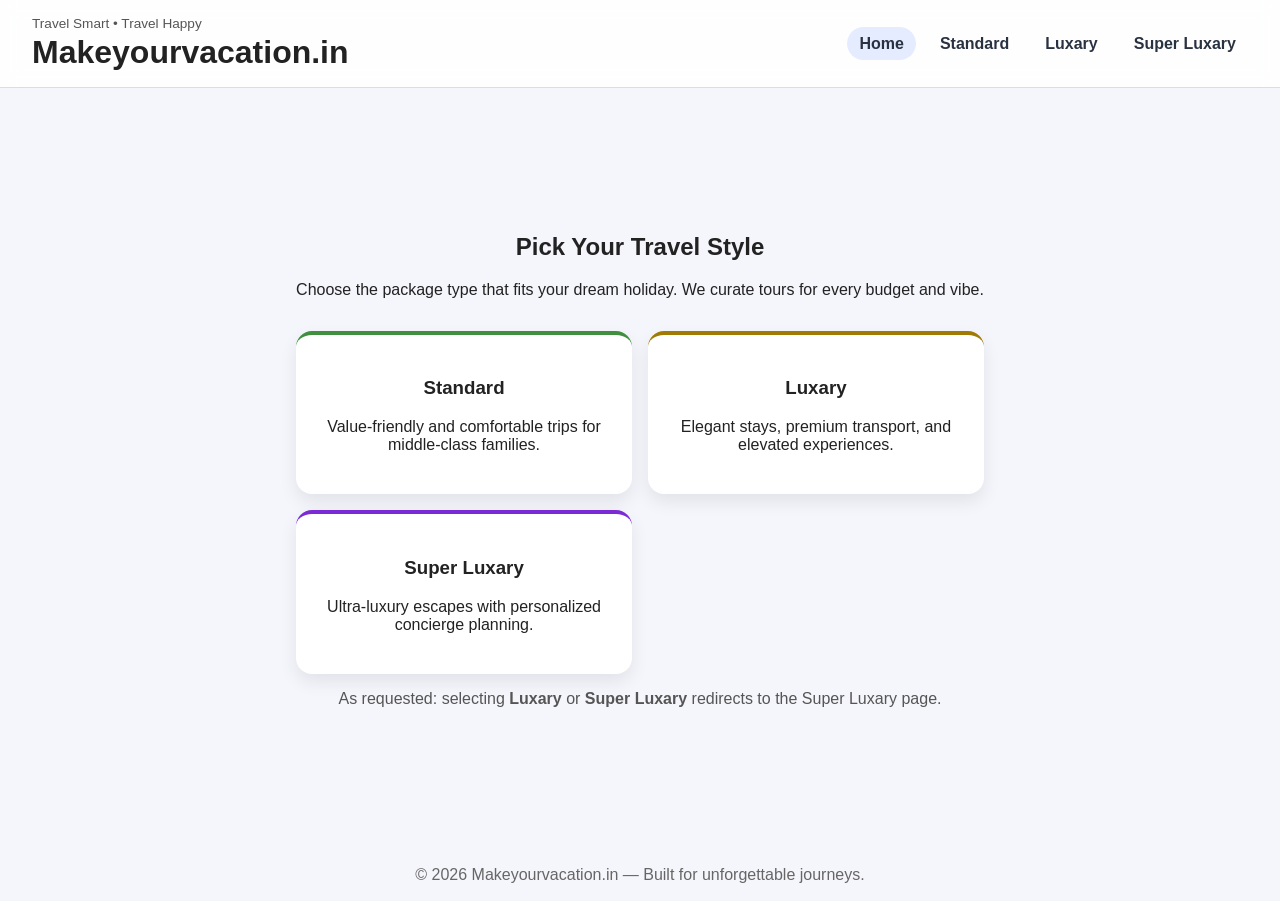
==== index.html @ 23b88219 "Build Makeyourvacation.in multi-tier travel website" ====
<!DOCTYPE html>
<html lang="en">
  <head>
    <meta charset="UTF-8" />
    <meta name="viewport" content="width=device-width, initial-scale=1.0" />
    <title>Makeyourvacation.in | Home</title>
    <link rel="stylesheet" href="styles.css" />
  </head>
  <body class="home-page">
    <header class="site-header">
      <div>
        <p class="brand-tag">Travel Smart • Travel Happy</p>
        <h1>Makeyourvacation.in</h1>
      </div>
      <nav>
        <a href="index.html" class="active">Home</a>
        <a href="standard.html">Standard</a>
        <a href="luxury.html">Luxary</a>
        <a href="super-luxury.html">Super Luxary</a>
      </nav>
    </header>

    <main>
      <section class="hero">
        <div class="hero-content">
          <h2>Pick Your Travel Style</h2>
          <p>
            Choose the package type that fits your dream holiday. We curate tours
            for every budget and vibe.
          </p>
          <div class="tier-grid">
            <a class="tier-card standard" href="standard.html">
              <h3>Standard</h3>
              <p>Value-friendly and comfortable trips for middle-class families.</p>
            </a>
            <a class="tier-card luxury" href="super-luxury.html">
              <h3>Luxary</h3>
              <p>Elegant stays, premium transport, and elevated experiences.</p>
            </a>
            <a class="tier-card super-luxury" href="super-luxury.html">
              <h3>Super Luxary</h3>
              <p>Ultra-luxury escapes with personalized concierge planning.</p>
            </a>
          </div>
          <p class="note">
            As requested: selecting <strong>Luxary</strong> or
            <strong>Super Luxary</strong> redirects to the Super Luxary page.
          </p>
        </div>
      </section>
    </main>

    <footer>© 2026 Makeyourvacation.in — Built for unforgettable journeys.</footer>
  </body>
</html>
---- styles.css ----
:root {
  --bg: #f5f6fb;
  --text: #222;
  --card: #ffffff;
  --accent: #2f6fed;
}

* {
  box-sizing: border-box;
}

body {
  margin: 0;
  font-family: "Segoe UI", Arial, sans-serif;
  background: var(--bg);
  color: var(--text);
}

.site-header {
  display: flex;
  justify-content: space-between;
  align-items: center;
  padding: 1rem 2rem;
  background: rgba(255, 255, 255, 0.9);
  backdrop-filter: blur(8px);
  border-bottom: 1px solid #ddd;
}

.brand-tag {
  margin: 0;
  font-size: 0.85rem;
  color: #555;
}

.site-header h1 {
  margin: 0.2rem 0 0;
}

nav {
  display: flex;
  flex-wrap: wrap;
  gap: 0.75rem;
}

nav a {
  text-decoration: none;
  color: #293241;
  font-weight: 600;
  padding: 0.45rem 0.75rem;
  border-radius: 20px;
}

nav a.active,
nav a:hover {
  background: #e5ecff;
}

.hero {
  min-height: calc(100vh - 140px);
  display: grid;
  place-items: center;
  padding: 2rem;
}

.hero-content {
  max-width: 1000px;
  text-align: center;
}

.tier-grid {
  margin-top: 2rem;
  display: grid;
  grid-template-columns: repeat(auto-fit, minmax(220px, 1fr));
  gap: 1rem;
}

.tier-card {
  text-decoration: none;
  background: var(--card);
  border-radius: 16px;
  padding: 1.5rem;
  box-shadow: 0 8px 18px rgba(0, 0, 0, 0.08);
  color: var(--text);
  transition: transform 0.2s ease;
}

.tier-card:hover {
  transform: translateY(-4px);
}

.tier-card.standard {
  border-top: 4px solid #3f8f3f;
}

.tier-card.luxury {
  border-top: 4px solid #a17a03;
}

.tier-card.super-luxury {
  border-top: 4px solid #7a2bd6;
}

.note {
  margin-top: 1rem;
  color: #555;
}

.content-wrapper {
  padding: 2rem;
  max-width: 1200px;
  margin: 0 auto;
}

.intro-card,
.packages-section,
article {
  background: var(--card);
  padding: 1.2rem 1.5rem;
  border-radius: 14px;
  box-shadow: 0 8px 20px rgba(0, 0, 0, 0.08);
}

.primary-btn {
  margin-top: 0.7rem;
  background: var(--accent);
  color: white;
  border: none;
  border-radius: 10px;
  padding: 0.65rem 1rem;
  text-decoration: none;
  display: inline-block;
  cursor: pointer;
}

.packages-section {
  margin-top: 1.2rem;
}

.category-grid {
  display: grid;
  gap: 1rem;
}

.category-grid ul {
  padding-left: 1rem;
  margin: 0;
  line-height: 1.6;
}

.ai-modal {
  position: fixed;
  inset: 0;
  background: rgba(0, 0, 0, 0.55);
  display: none;
  align-items: center;
  justify-content: center;
  padding: 1rem;
}

.ai-modal.open {
  display: flex;
}

.ai-box {
  width: min(560px, 100%);
  background: white;
  border-radius: 14px;
  overflow: hidden;
}

.ai-header {
  display: flex;
  justify-content: space-between;
  align-items: center;
  background: #eef3ff;
  padding: 0.5rem 0.8rem;
}

.ai-header button {
  font-size: 1.3rem;
  border: none;
  background: transparent;
  cursor: pointer;
}

.ai-prompt {
  margin: 0.75rem;
}

.chat-log {
  padding: 0.75rem;
  max-height: 250px;
  overflow-y: auto;
}

.msg {
  margin-bottom: 0.65rem;
  padding: 0.6rem;
  border-radius: 10px;
}

.msg.user {
  background: #e8f9eb;
}

.msg.ai {
  background: #eef2ff;
}

.chat-form {
  display: flex;
  border-top: 1px solid #ddd;
}

.chat-form input {
  flex: 1;
  border: none;
  padding: 0.75rem;
}

.chat-form button {
  border: none;
  background: var(--accent);
  color: white;
  padding: 0 1rem;
}

.luxury-theme,
.super-luxury-theme {
  background: linear-gradient(135deg, #0f172a, #1d1b3f 65%, #111827);
  color: #f3f3f3;
}

.luxury-theme .site-header,
.super-luxury-theme .site-header {
  background: rgba(14, 22, 39, 0.8);
  border-bottom-color: #334155;
}

.luxury-theme nav a,
.super-luxury-theme nav a,
.luxury-theme .brand-tag,
.super-luxury-theme .brand-tag {
  color: #e9e9e9;
}

.luxury-theme nav a.active,
.super-luxury-theme nav a.active,
.luxury-theme nav a:hover,
.super-luxury-theme nav a:hover {
  background: rgba(255, 255, 255, 0.15);
}

.glossy {
  border: 1px solid rgba(255, 215, 128, 0.35);
  background: linear-gradient(145deg, rgba(255, 255, 255, 0.15), rgba(255, 255, 255, 0.05));
  color: #fff6d8;
}

.elite {
  border: 1px solid rgba(183, 131, 255, 0.45);
  background: linear-gradient(145deg, rgba(138, 86, 255, 0.2), rgba(29, 23, 53, 0.25));
  color: #efe8ff;
}

.luxury-theme .packages-section,
.super-luxury-theme .packages-section,
.super-luxury-theme article {
  background: rgba(255, 255, 255, 0.09);
  color: #f9fafb;
  border: 1px solid rgba(255, 255, 255, 0.15);
}

.pill-grid {
  display: flex;
  flex-wrap: wrap;
  gap: 0.6rem;
}

.pill-grid span {
  background: rgba(255, 255, 255, 0.14);
  border: 1px solid rgba(255, 255, 255, 0.2);
  border-radius: 999px;
  padding: 0.4rem 0.75rem;
}

.experience-grid {
  display: grid;
  gap: 1rem;
}

footer {
  text-align: center;
  padding: 1.1rem;
  color: #666;
}
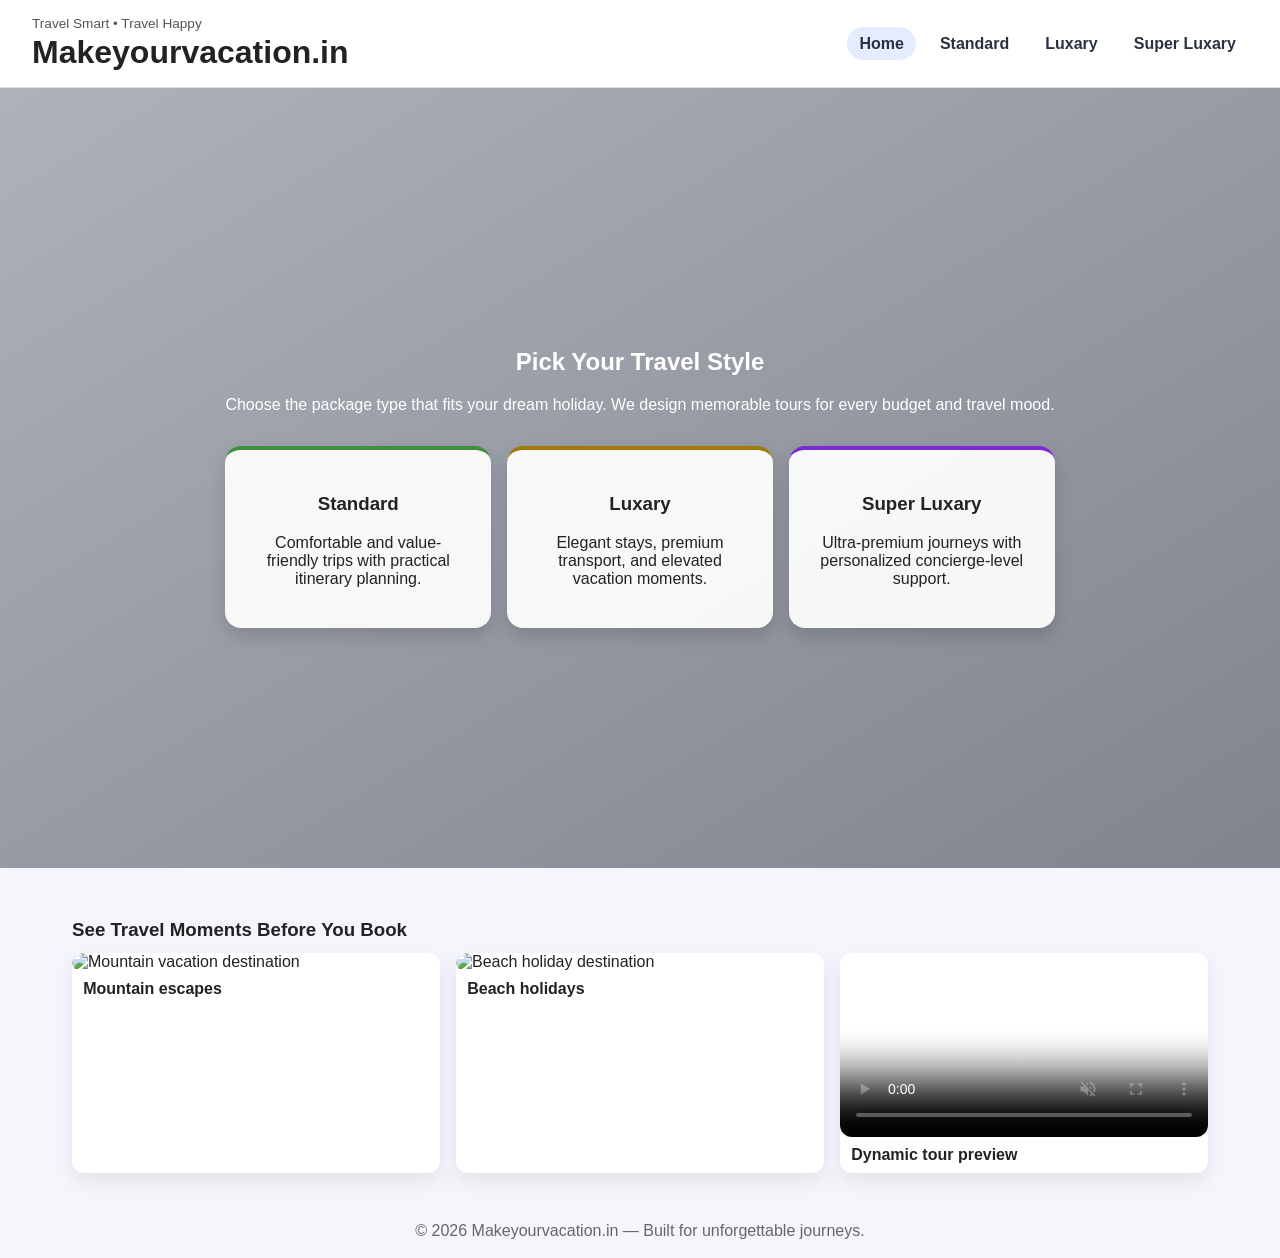
==== commit 9bdabc7a: "Enhance travel site with rich media and detailed AI itineraries" ====
--- a/index.html
+++ b/index.html
@@ -21,35 +21,53 @@
     </header>
 
     <main>
-      <section class="hero">
+      <section class="hero dynamic-hero" id="dynamicHero">
+        <div class="hero-overlay"></div>
         <div class="hero-content">
           <h2>Pick Your Travel Style</h2>
           <p>
-            Choose the package type that fits your dream holiday. We curate tours
-            for every budget and vibe.
+            Choose the package type that fits your dream holiday. We design memorable tours
+            for every budget and travel mood.
           </p>
           <div class="tier-grid">
             <a class="tier-card standard" href="standard.html">
               <h3>Standard</h3>
-              <p>Value-friendly and comfortable trips for middle-class families.</p>
+              <p>Comfortable and value-friendly trips with practical itinerary planning.</p>
             </a>
             <a class="tier-card luxury" href="super-luxury.html">
               <h3>Luxary</h3>
-              <p>Elegant stays, premium transport, and elevated experiences.</p>
+              <p>Elegant stays, premium transport, and elevated vacation moments.</p>
             </a>
             <a class="tier-card super-luxury" href="super-luxury.html">
               <h3>Super Luxary</h3>
-              <p>Ultra-luxury escapes with personalized concierge planning.</p>
+              <p>Ultra-premium journeys with personalized concierge-level support.</p>
             </a>
           </div>
-          <p class="note">
-            As requested: selecting <strong>Luxary</strong> or
-            <strong>Super Luxary</strong> redirects to the Super Luxary page.
-          </p>
+        </div>
+      </section>
+
+      <section class="media-strip content-wrapper">
+        <h3>See Travel Moments Before You Book</h3>
+        <div class="media-grid">
+          <figure>
+            <img src="https://images.unsplash.com/photo-1501785888041-af3ef285b470?auto=format&fit=crop&w=1200&q=80" alt="Mountain vacation destination" />
+            <figcaption>Mountain escapes</figcaption>
+          </figure>
+          <figure>
+            <img src="https://images.unsplash.com/photo-1507525428034-b723cf961d3e?auto=format&fit=crop&w=1200&q=80" alt="Beach holiday destination" />
+            <figcaption>Beach holidays</figcaption>
+          </figure>
+          <figure>
+            <video controls muted loop preload="metadata" poster="https://images.unsplash.com/photo-1476514525535-07fb3b4ae5f1?auto=format&fit=crop&w=1200&q=80">
+              <source src="https://cdn.pixabay.com/video/2019/05/03/23264-334303858_tiny.mp4" type="video/mp4" />
+            </video>
+            <figcaption>Dynamic tour preview</figcaption>
+          </figure>
         </div>
       </section>
     </main>
 
     <footer>© 2026 Makeyourvacation.in — Built for unforgettable journeys.</footer>
+    <script src="script.js"></script>
   </body>
 </html>
--- a/styles.css
+++ b/styles.css
@@ -5,9 +5,7 @@
   --accent: #2f6fed;
 }
 
-* {
-  box-sizing: border-box;
-}
+* { box-sizing: border-box; }
 
 body {
   margin: 0;
@@ -21,26 +19,18 @@
   justify-content: space-between;
   align-items: center;
   padding: 1rem 2rem;
-  background: rgba(255, 255, 255, 0.9);
+  background: rgba(255, 255, 255, 0.92);
   backdrop-filter: blur(8px);
   border-bottom: 1px solid #ddd;
-}
-
-.brand-tag {
-  margin: 0;
-  font-size: 0.85rem;
-  color: #555;
-}
-
-.site-header h1 {
-  margin: 0.2rem 0 0;
-}
-
-nav {
-  display: flex;
-  flex-wrap: wrap;
-  gap: 0.75rem;
-}
+  position: sticky;
+  top: 0;
+  z-index: 4;
+}
+
+.brand-tag { margin: 0; font-size: 0.85rem; color: #555; }
+.site-header h1 { margin: 0.2rem 0 0; }
+
+nav { display: flex; flex-wrap: wrap; gap: 0.75rem; }
 
 nav a {
   text-decoration: none;
@@ -50,70 +40,61 @@
   border-radius: 20px;
 }
 
-nav a.active,
-nav a:hover {
-  background: #e5ecff;
-}
+nav a.active, nav a:hover { background: #e5ecff; }
 
 .hero {
-  min-height: calc(100vh - 140px);
+  min-height: calc(100vh - 120px);
   display: grid;
   place-items: center;
   padding: 2rem;
+  position: relative;
+}
+
+.dynamic-hero {
+  background-size: cover;
+  background-position: center;
+  transition: background-image 0.8s ease-in-out;
+}
+
+.hero-overlay {
+  position: absolute;
+  inset: 0;
+  background: linear-gradient(to bottom right, rgba(11, 19, 35, 0.3), rgba(11, 19, 35, 0.5));
 }
 
 .hero-content {
   max-width: 1000px;
   text-align: center;
+  position: relative;
+  z-index: 2;
+  color: #fff;
 }
 
 .tier-grid {
   margin-top: 2rem;
   display: grid;
-  grid-template-columns: repeat(auto-fit, minmax(220px, 1fr));
+  grid-template-columns: repeat(auto-fit, minmax(230px, 1fr));
   gap: 1rem;
 }
 
 .tier-card {
   text-decoration: none;
-  background: var(--card);
+  background: rgba(255,255,255,0.93);
   border-radius: 16px;
   padding: 1.5rem;
-  box-shadow: 0 8px 18px rgba(0, 0, 0, 0.08);
+  box-shadow: 0 8px 18px rgba(0, 0, 0, 0.15);
   color: var(--text);
   transition: transform 0.2s ease;
 }
 
-.tier-card:hover {
-  transform: translateY(-4px);
-}
-
-.tier-card.standard {
-  border-top: 4px solid #3f8f3f;
-}
-
-.tier-card.luxury {
-  border-top: 4px solid #a17a03;
-}
-
-.tier-card.super-luxury {
-  border-top: 4px solid #7a2bd6;
-}
-
-.note {
-  margin-top: 1rem;
-  color: #555;
-}
-
-.content-wrapper {
-  padding: 2rem;
-  max-width: 1200px;
-  margin: 0 auto;
-}
-
-.intro-card,
-.packages-section,
-article {
+.tier-card:hover { transform: translateY(-4px); }
+.tier-card.standard { border-top: 4px solid #3f8f3f; }
+.tier-card.luxury { border-top: 4px solid #a17a03; }
+.tier-card.super-luxury { border-top: 4px solid #7a2bd6; }
+
+.content-wrapper { padding: 2rem; max-width: 1200px; margin: 0 auto; }
+
+.intro-card, .packages-section, article {
   background: var(--card);
   padding: 1.2rem 1.5rem;
   border-radius: 14px;
@@ -132,20 +113,39 @@
   cursor: pointer;
 }
 
-.packages-section {
-  margin-top: 1.2rem;
-}
-
-.category-grid {
+.visual-banner img,
+.media-grid img,
+.media-grid video {
+  width: 100%;
+  border-radius: 12px;
+  display: block;
+}
+
+.visual-banner { margin-top: 1rem; }
+.media-strip h3 { margin-bottom: 0.75rem; }
+
+.media-grid {
   display: grid;
+  grid-template-columns: repeat(auto-fit, minmax(220px, 1fr));
   gap: 1rem;
 }
 
-.category-grid ul {
-  padding-left: 1rem;
+.media-grid figure {
   margin: 0;
-  line-height: 1.6;
-}
+  background: #fff;
+  border-radius: 12px;
+  overflow: hidden;
+  box-shadow: 0 8px 20px rgba(0,0,0,0.08);
+}
+
+.media-grid figcaption {
+  padding: 0.55rem 0.7rem;
+  font-weight: 600;
+}
+
+.packages-section { margin-top: 1.2rem; }
+.category-grid { display: grid; gap: 1rem; }
+.category-grid ul { padding-left: 1rem; margin: 0; line-height: 1.6; }
 
 .ai-modal {
   position: fixed;
@@ -155,14 +155,13 @@
   align-items: center;
   justify-content: center;
   padding: 1rem;
-}
-
-.ai-modal.open {
-  display: flex;
-}
+  z-index: 99;
+}
+
+.ai-modal.open { display: flex; }
 
 .ai-box {
-  width: min(560px, 100%);
+  width: min(670px, 100%);
   background: white;
   border-radius: 14px;
   overflow: hidden;
@@ -176,80 +175,40 @@
   padding: 0.5rem 0.8rem;
 }
 
-.ai-header button {
-  font-size: 1.3rem;
-  border: none;
-  background: transparent;
-  cursor: pointer;
-}
-
-.ai-prompt {
-  margin: 0.75rem;
-}
-
-.chat-log {
-  padding: 0.75rem;
-  max-height: 250px;
-  overflow-y: auto;
-}
+.ai-header button { font-size: 1.3rem; border: none; background: transparent; cursor: pointer; }
+.ai-prompt { margin: 0.75rem; }
+.chat-log { padding: 0.75rem; max-height: 350px; overflow-y: auto; }
 
 .msg {
   margin-bottom: 0.65rem;
   padding: 0.6rem;
   border-radius: 10px;
-}
-
-.msg.user {
-  background: #e8f9eb;
-}
-
-.msg.ai {
-  background: #eef2ff;
-}
-
-.chat-form {
-  display: flex;
-  border-top: 1px solid #ddd;
-}
-
-.chat-form input {
-  flex: 1;
-  border: none;
-  padding: 0.75rem;
-}
-
-.chat-form button {
-  border: none;
-  background: var(--accent);
-  color: white;
-  padding: 0 1rem;
-}
-
-.luxury-theme,
-.super-luxury-theme {
+  line-height: 1.45;
+  white-space: pre-wrap;
+}
+
+.msg.user { background: #e8f9eb; }
+.msg.ai { background: #eef2ff; }
+
+.chat-form { display: flex; border-top: 1px solid #ddd; }
+.chat-form input { flex: 1; border: none; padding: 0.75rem; }
+.chat-form button { border: none; background: var(--accent); color: white; padding: 0 1rem; }
+
+.luxury-theme, .super-luxury-theme {
   background: linear-gradient(135deg, #0f172a, #1d1b3f 65%, #111827);
   color: #f3f3f3;
 }
 
-.luxury-theme .site-header,
-.super-luxury-theme .site-header {
-  background: rgba(14, 22, 39, 0.8);
+.luxury-theme .site-header, .super-luxury-theme .site-header {
+  background: rgba(14, 22, 39, 0.86);
   border-bottom-color: #334155;
 }
 
-.luxury-theme nav a,
-.super-luxury-theme nav a,
-.luxury-theme .brand-tag,
-.super-luxury-theme .brand-tag {
-  color: #e9e9e9;
-}
-
-.luxury-theme nav a.active,
-.super-luxury-theme nav a.active,
-.luxury-theme nav a:hover,
-.super-luxury-theme nav a:hover {
-  background: rgba(255, 255, 255, 0.15);
-}
+.luxury-theme nav a, .super-luxury-theme nav a,
+.luxury-theme .brand-tag, .super-luxury-theme .brand-tag { color: #e9e9e9; }
+
+.luxury-theme nav a.active, .super-luxury-theme nav a.active,
+.luxury-theme nav a:hover, .super-luxury-theme nav a:hover { background: rgba(255, 255, 255, 0.15); }
 
 .glossy {
   border: 1px solid rgba(255, 215, 128, 0.35);
@@ -265,18 +224,15 @@
 
 .luxury-theme .packages-section,
 .super-luxury-theme .packages-section,
-.super-luxury-theme article {
+.super-luxury-theme article,
+.luxury-theme .media-grid figure,
+.super-luxury-theme .media-grid figure {
   background: rgba(255, 255, 255, 0.09);
   color: #f9fafb;
   border: 1px solid rgba(255, 255, 255, 0.15);
 }
 
-.pill-grid {
-  display: flex;
-  flex-wrap: wrap;
-  gap: 0.6rem;
-}
-
+.pill-grid { display: flex; flex-wrap: wrap; gap: 0.6rem; }
 .pill-grid span {
   background: rgba(255, 255, 255, 0.14);
   border: 1px solid rgba(255, 255, 255, 0.2);
@@ -284,13 +240,11 @@
   padding: 0.4rem 0.75rem;
 }
 
-.experience-grid {
-  display: grid;
-  gap: 1rem;
-}
-
-footer {
-  text-align: center;
-  padding: 1.1rem;
-  color: #666;
-}
+.experience-grid { display: grid; gap: 1rem; }
+
+footer { text-align: center; padding: 1.1rem; color: #666; }
+
+@media (max-width: 700px) {
+  .site-header { padding: 0.8rem 1rem; }
+  .content-wrapper { padding: 1rem; }
+}
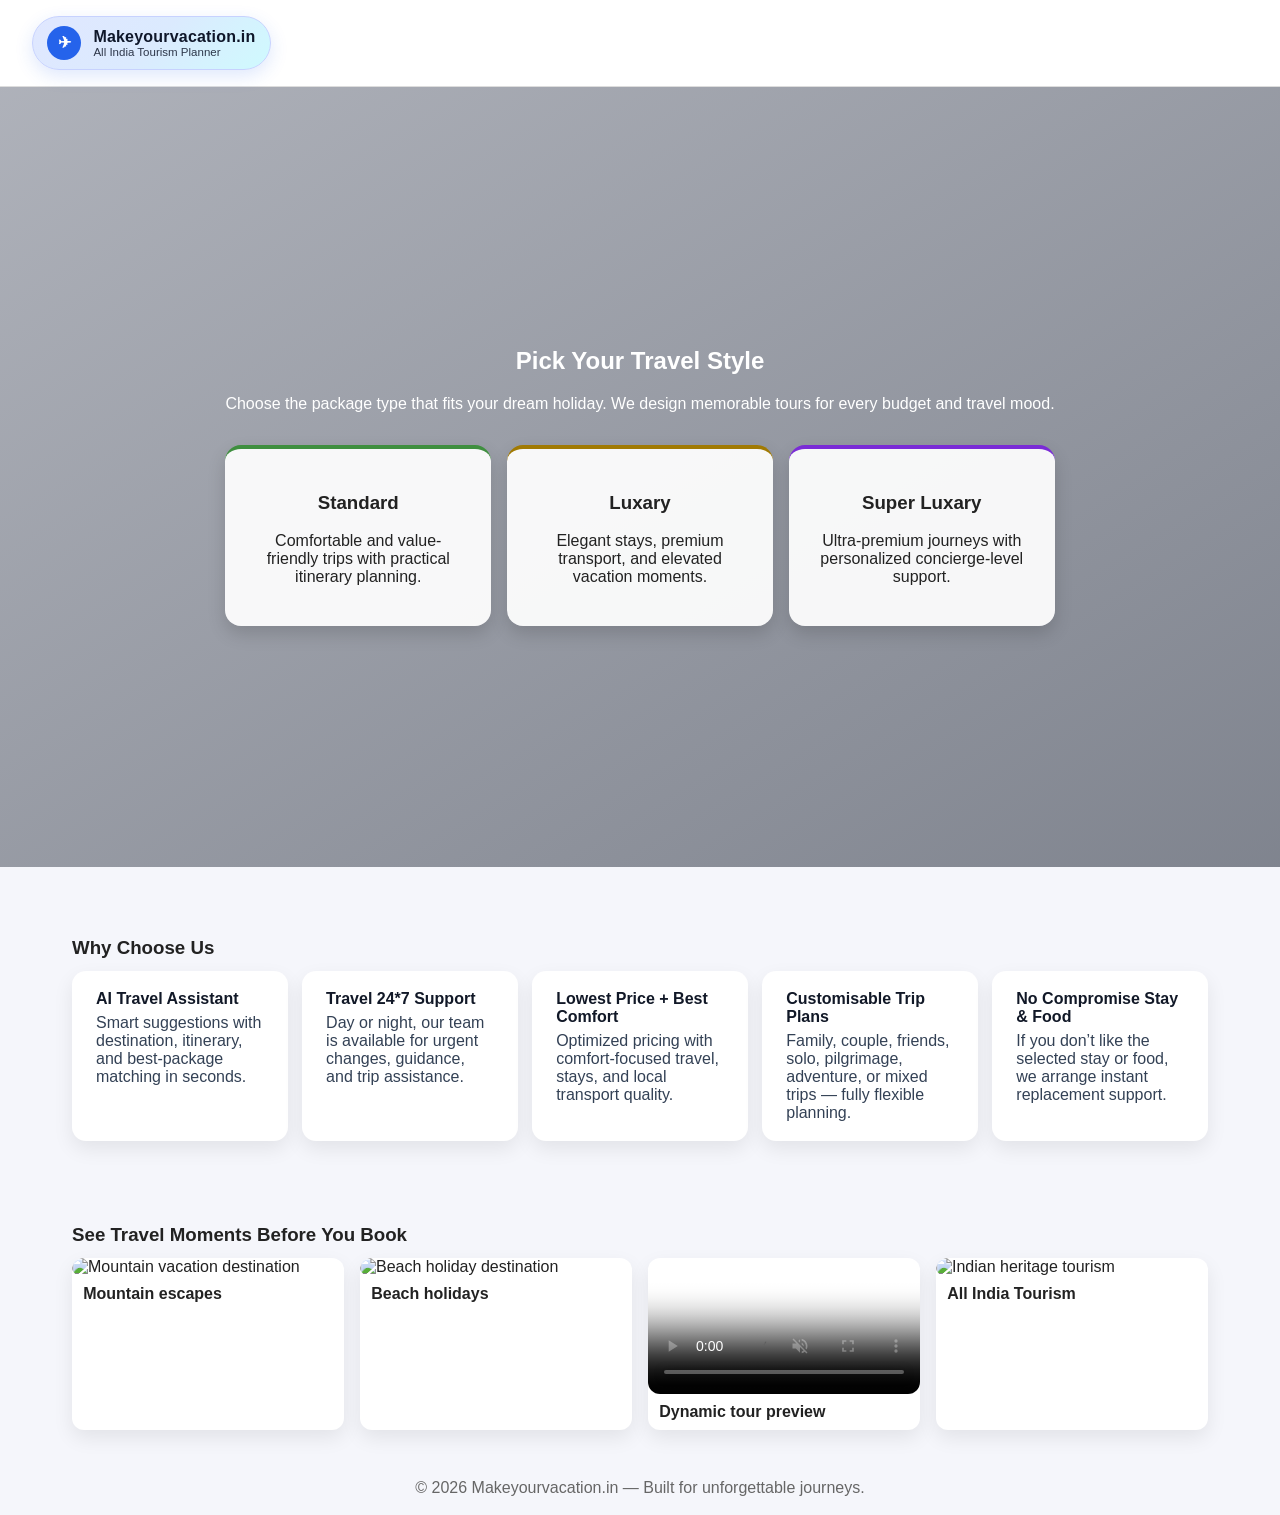
==== commit e2a2dfab: "Refine homepage branding and add why choose us section" ====
--- a/index.html
+++ b/index.html
@@ -7,17 +7,14 @@
     <link rel="stylesheet" href="styles.css" />
   </head>
   <body class="home-page">
-    <header class="site-header">
-      <div>
-        <p class="brand-tag">Travel Smart • Travel Happy</p>
-        <h1>Makeyourvacation.in</h1>
-      </div>
-      <nav>
-        <a href="index.html" class="active">Home</a>
-        <a href="standard.html">Standard</a>
-        <a href="luxury.html">Luxary</a>
-        <a href="super-luxury.html">Super Luxary</a>
-      </nav>
+    <header class="site-header unique-header">
+      <a class="brand-unique" href="index.html" aria-label="Makeyourvacation.in home">
+        <span class="brand-icon">✈</span>
+        <span>
+          <strong>Makeyourvacation.in</strong>
+          <small>All India Tourism Planner</small>
+        </span>
+      </a>
     </header>
 
     <main>
@@ -46,6 +43,32 @@
         </div>
       </section>
 
+      <section class="content-wrapper why-choose-us">
+        <h3>Why Choose Us</h3>
+        <div class="why-grid">
+          <article>
+            <h4>AI Travel Assistant</h4>
+            <p>Smart suggestions with destination, itinerary, and best-package matching in seconds.</p>
+          </article>
+          <article>
+            <h4>Travel 24*7 Support</h4>
+            <p>Day or night, our team is available for urgent changes, guidance, and trip assistance.</p>
+          </article>
+          <article>
+            <h4>Lowest Price + Best Comfort</h4>
+            <p>Optimized pricing with comfort-focused travel, stays, and local transport quality.</p>
+          </article>
+          <article>
+            <h4>Customisable Trip Plans</h4>
+            <p>Family, couple, friends, solo, pilgrimage, adventure, or mixed trips — fully flexible planning.</p>
+          </article>
+          <article>
+            <h4>No Compromise Stay & Food</h4>
+            <p>If you don’t like the selected stay or food, we arrange instant replacement support.</p>
+          </article>
+        </div>
+      </section>
+
       <section class="media-strip content-wrapper">
         <h3>See Travel Moments Before You Book</h3>
         <div class="media-grid">
@@ -63,6 +86,10 @@
             </video>
             <figcaption>Dynamic tour preview</figcaption>
           </figure>
+          <figure>
+            <img src="https://images.unsplash.com/photo-1524499982521-1ffd58dd89ea?auto=format&fit=crop&w=1200&q=80" alt="Indian heritage tourism" />
+            <figcaption>All India Tourism</figcaption>
+          </figure>
         </div>
       </section>
     </main>
--- a/styles.css
+++ b/styles.css
@@ -248,3 +248,71 @@
   .site-header { padding: 0.8rem 1rem; }
   .content-wrapper { padding: 1rem; }
 }
+
+
+.unique-header {
+  justify-content: flex-start;
+}
+
+.brand-unique {
+  display: inline-flex;
+  align-items: center;
+  gap: 0.75rem;
+  text-decoration: none;
+  color: #0f172a;
+  background: linear-gradient(135deg, #e0e7ff, #dbeafe, #cffafe);
+  padding: 0.55rem 0.9rem;
+  border-radius: 999px;
+  border: 1px solid #c7d2fe;
+  box-shadow: 0 6px 18px rgba(37, 99, 235, 0.15);
+}
+
+.brand-icon {
+  width: 34px;
+  height: 34px;
+  display: grid;
+  place-items: center;
+  border-radius: 50%;
+  background: #2563eb;
+  color: #fff;
+  font-weight: 800;
+}
+
+.brand-unique strong {
+  display: block;
+  letter-spacing: 0.2px;
+}
+
+.brand-unique small {
+  display: block;
+  font-size: 0.72rem;
+  opacity: 0.85;
+}
+
+.why-choose-us {
+  margin-top: 1.2rem;
+}
+
+.why-choose-us h3 {
+  margin-bottom: 0.8rem;
+}
+
+.why-grid {
+  display: grid;
+  grid-template-columns: repeat(auto-fit, minmax(210px, 1fr));
+  gap: 0.9rem;
+}
+
+.why-grid article {
+  background: #fff;
+}
+
+.why-grid h4 {
+  margin: 0 0 0.35rem;
+  color: #111827;
+}
+
+.why-grid p {
+  margin: 0;
+  color: #334155;
+}
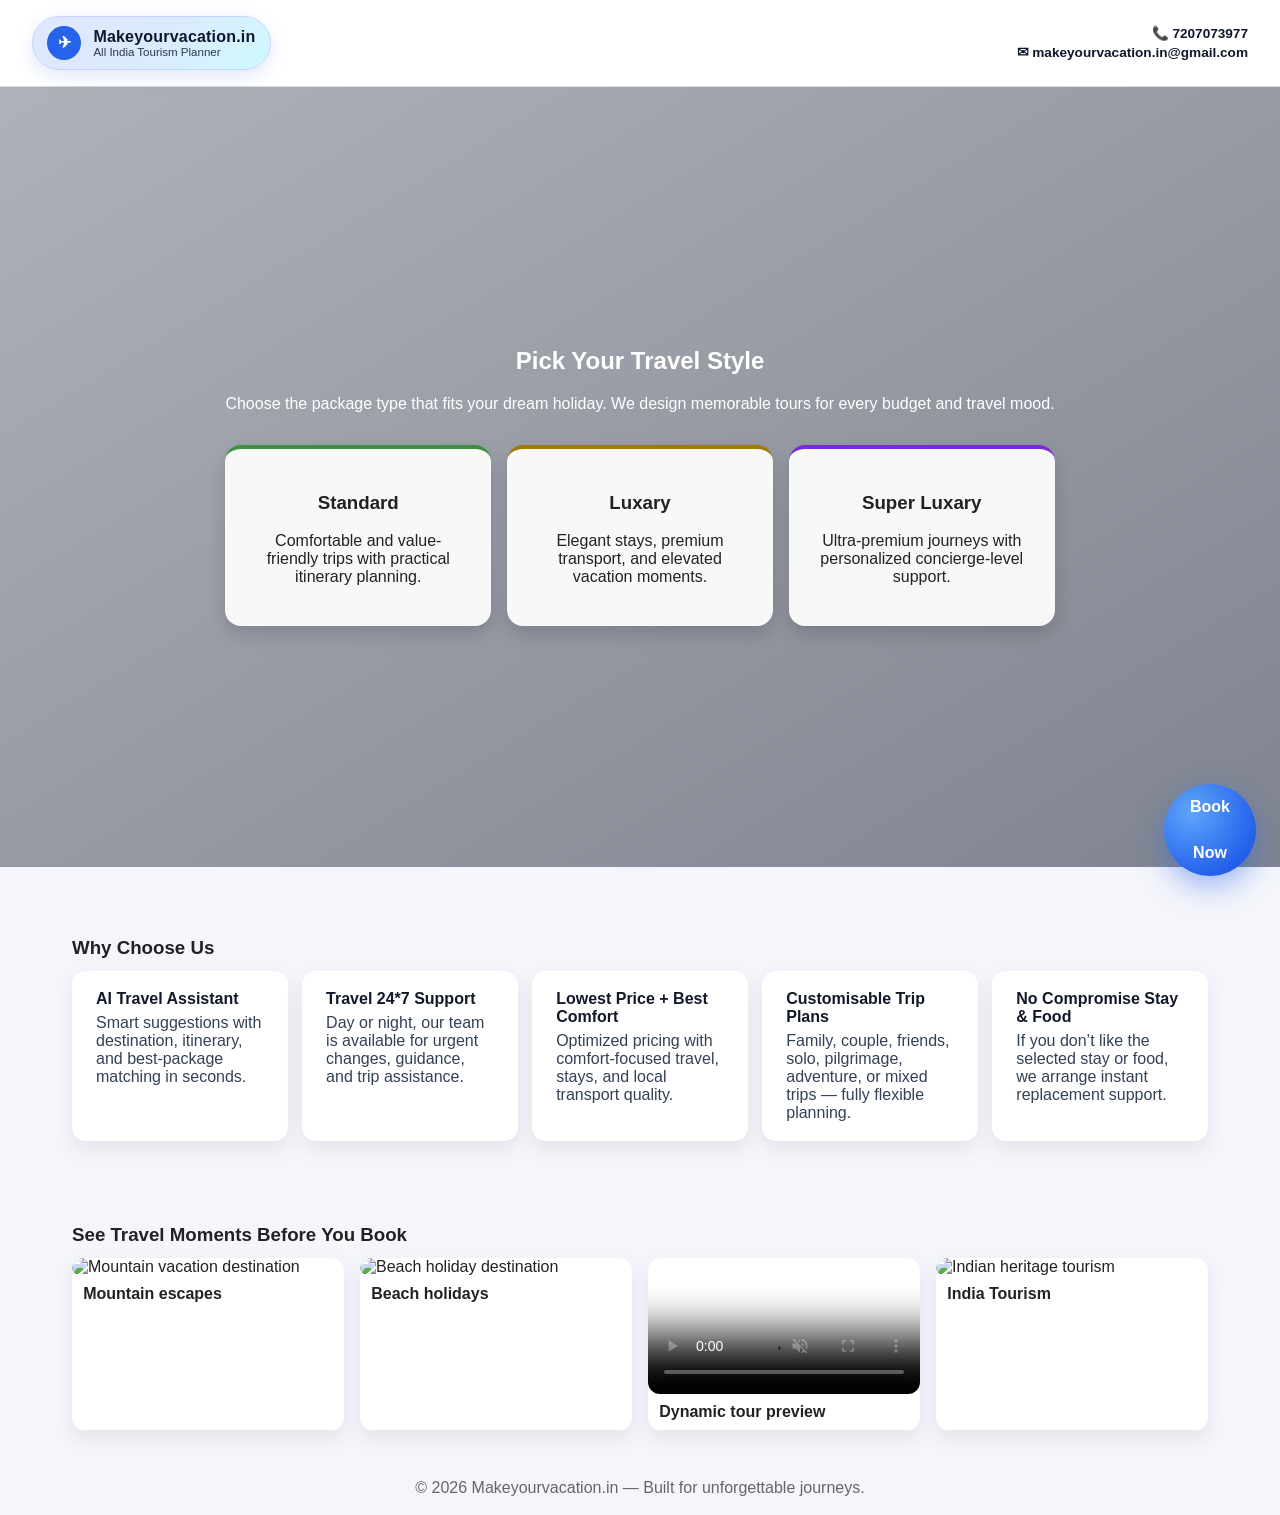
==== commit 3328d459: "Add contact header details and floating Book Now button" ====
--- a/index.html
+++ b/index.html
@@ -15,6 +15,10 @@
           <small>All India Tourism Planner</small>
         </span>
       </a>
+      <div class="top-contact" aria-label="Contact details">
+        <a href="tel:7207073977">📞 7207073977</a>
+        <a href="mailto:makeyourvacation.in@gmail.com">✉ makeyourvacation.in@gmail.com</a>
+      </div>
     </header>
 
     <main>
@@ -87,13 +91,17 @@
             <figcaption>Dynamic tour preview</figcaption>
           </figure>
           <figure>
-            <img src="https://images.unsplash.com/photo-1524499982521-1ffd58dd89ea?auto=format&fit=crop&w=1200&q=80" alt="Indian heritage tourism" />
-            <figcaption>All India Tourism</figcaption>
+            <img src="https://images.unsplash.com/photo-1477587458883-47145ed94245?auto=format&fit=crop&w=1200&q=80" alt="Indian heritage tourism" />
+            <figcaption>India Tourism</figcaption>
           </figure>
         </div>
       </section>
     </main>
 
+    <a class="book-now-float" href="standard.html" aria-label="Book now">Book
+      <span>Now</span>
+    </a>
+
     <footer>© 2026 Makeyourvacation.in — Built for unforgettable journeys.</footer>
     <script src="script.js"></script>
   </body>
--- a/styles.css
+++ b/styles.css
@@ -247,11 +247,15 @@
 @media (max-width: 700px) {
   .site-header { padding: 0.8rem 1rem; }
   .content-wrapper { padding: 1rem; }
+  .top-contact { align-items: flex-start; margin-left: 0; width: 100%; }
+  .book-now-float { width: 78px; height: 78px; right: 14px; bottom: 14px; }
 }
 
 
 .unique-header {
   justify-content: flex-start;
+  gap: 1rem;
+  flex-wrap: wrap;
 }
 
 .brand-unique {
@@ -316,3 +320,48 @@
   margin: 0;
   color: #334155;
 }
+
+
+.top-contact {
+  margin-left: auto;
+  display: flex;
+  flex-direction: column;
+  align-items: flex-end;
+  gap: 0.2rem;
+}
+
+.top-contact a {
+  text-decoration: none;
+  color: #0f172a;
+  font-weight: 600;
+  font-size: 0.85rem;
+}
+
+.book-now-float {
+  position: fixed;
+  right: 24px;
+  bottom: 24px;
+  width: 92px;
+  height: 92px;
+  border-radius: 50%;
+  background: radial-gradient(circle at 30% 30%, #60a5fa, #2563eb 70%, #1d4ed8);
+  color: #fff;
+  text-decoration: none;
+  display: grid;
+  place-items: center;
+  text-align: center;
+  font-weight: 800;
+  line-height: 1.1;
+  box-shadow: 0 10px 30px rgba(37, 99, 235, 0.45);
+  z-index: 100;
+  animation: floatMove 2.5s ease-in-out infinite;
+}
+
+.book-now-float span {
+  display: block;
+}
+
+@keyframes floatMove {
+  0%, 100% { transform: translateY(0) scale(1); }
+  50% { transform: translateY(-10px) scale(1.04); }
+}
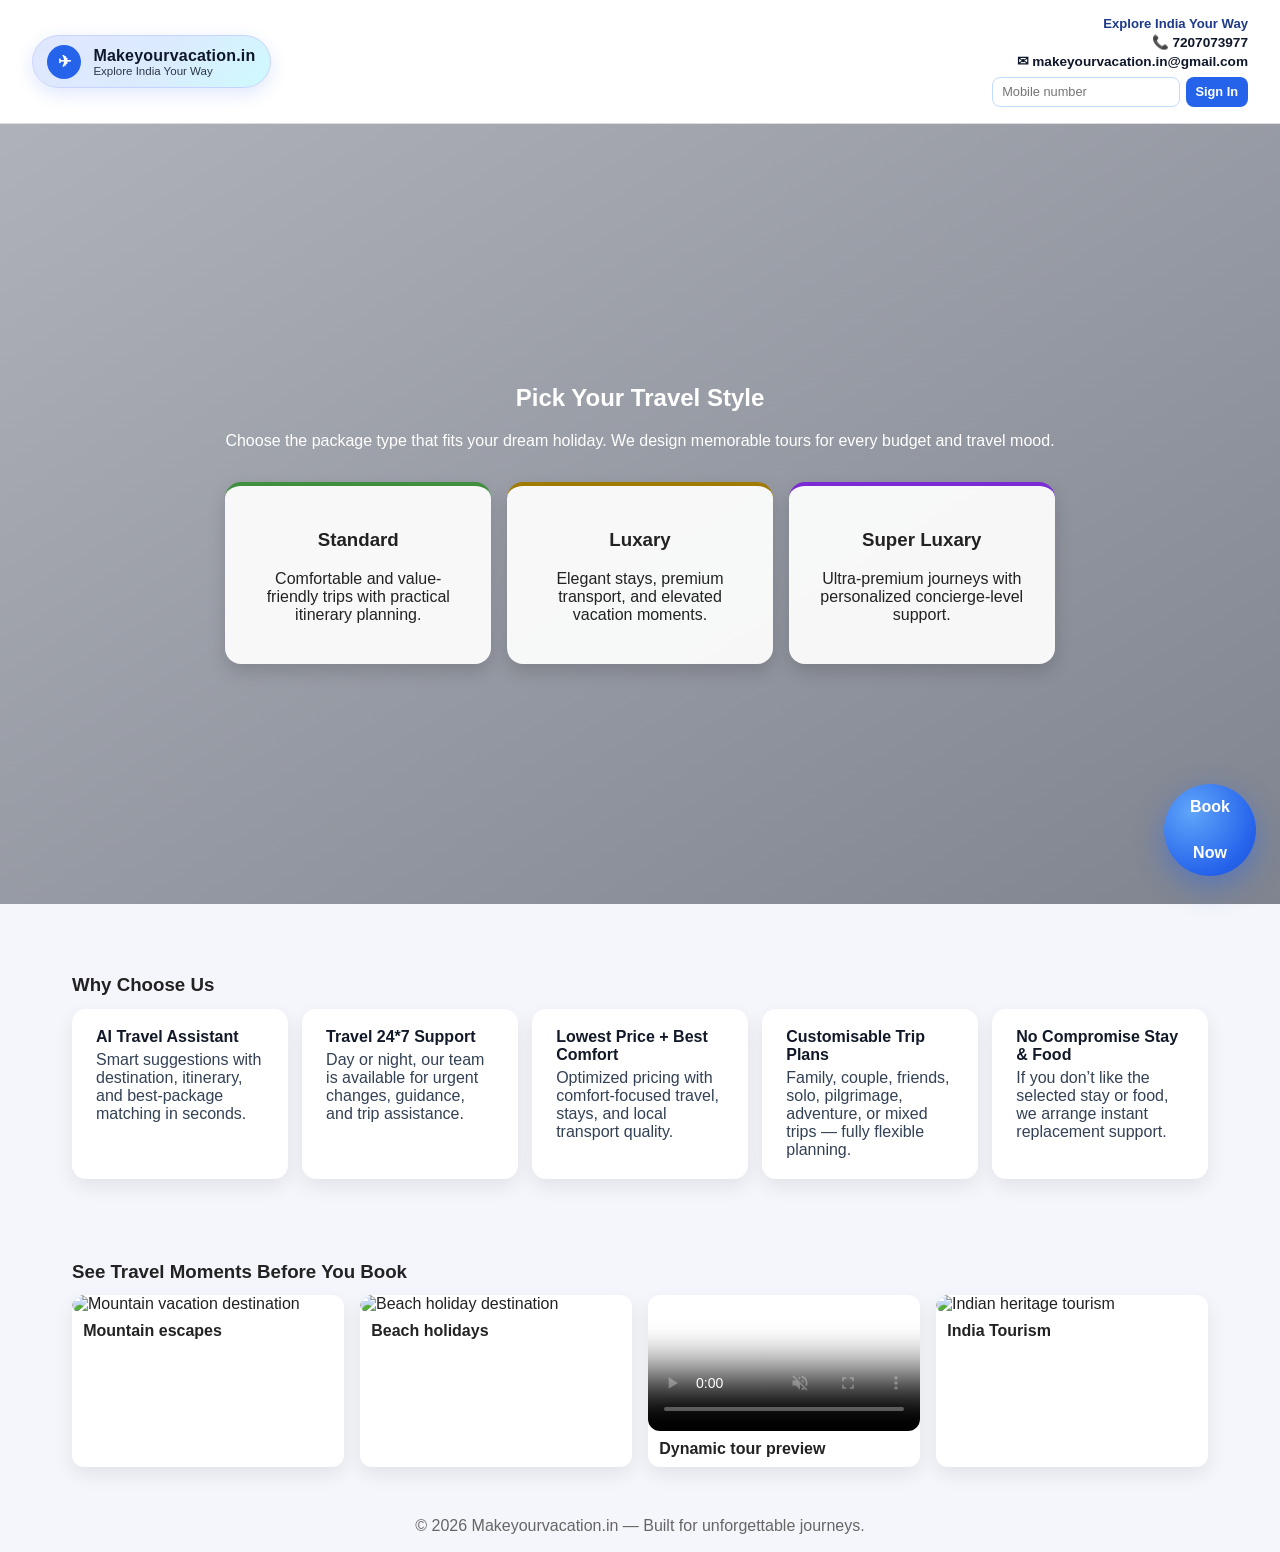
==== commit 41d25c42: "Add header sign-in panel and mobile-friendly homepage layout" ====
--- a/index.html
+++ b/index.html
@@ -12,12 +12,18 @@
         <span class="brand-icon">✈</span>
         <span>
           <strong>Makeyourvacation.in</strong>
-          <small>All India Tourism Planner</small>
+          <small>Explore India Your Way</small>
         </span>
       </a>
-      <div class="top-contact" aria-label="Contact details">
+
+      <div class="top-contact" aria-label="Contact and sign in">
+        <p class="top-title">Explore India Your Way</p>
         <a href="tel:7207073977">📞 7207073977</a>
         <a href="mailto:makeyourvacation.in@gmail.com">✉ makeyourvacation.in@gmail.com</a>
+        <form class="signin-mini" action="#" method="post" onsubmit="return false;">
+          <input type="tel" placeholder="Mobile number" aria-label="Mobile number" />
+          <button type="submit">Sign In</button>
+        </form>
       </div>
     </header>
 
--- a/styles.css
+++ b/styles.css
@@ -365,3 +365,128 @@
   0%, 100% { transform: translateY(0) scale(1); }
   50% { transform: translateY(-10px) scale(1.04); }
 }
+
+.top-title {
+  margin: 0;
+  font-size: 0.82rem;
+  font-weight: 800;
+  color: #1e3a8a;
+}
+
+.signin-mini {
+  display: flex;
+  gap: 0.35rem;
+  margin-top: 0.25rem;
+}
+
+.signin-mini input {
+  border: 1px solid #bfdbfe;
+  border-radius: 8px;
+  padding: 0.42rem 0.55rem;
+  min-width: 140px;
+  font-size: 0.8rem;
+}
+
+.signin-mini button {
+  border: none;
+  border-radius: 8px;
+  background: #2563eb;
+  color: #fff;
+  padding: 0.42rem 0.62rem;
+  font-size: 0.8rem;
+  font-weight: 700;
+}
+
+/* mobile-first overrides (desktop remains unchanged) */
+@media (max-width: 700px) {
+  .unique-header {
+    display: grid;
+    grid-template-columns: 1fr;
+    gap: 0.75rem;
+    align-items: stretch;
+    border-radius: 0 0 16px 16px;
+  }
+
+  .brand-unique {
+    border-radius: 14px;
+    justify-content: flex-start;
+  }
+
+  .top-contact {
+    background: #ffffff;
+    border: 1px solid #dbeafe;
+    border-radius: 12px;
+    padding: 0.55rem 0.65rem;
+    align-items: flex-start;
+    margin-left: 0;
+    width: 100%;
+  }
+
+  .top-contact a {
+    font-size: 0.78rem;
+    word-break: break-word;
+  }
+
+  .signin-mini {
+    width: 100%;
+  }
+
+  .signin-mini input {
+    flex: 1;
+    min-width: 0;
+  }
+
+  .hero {
+    min-height: auto;
+    padding: 1.2rem 0.9rem;
+  }
+
+  .hero-content h2 {
+    font-size: 1.4rem;
+    margin-bottom: 0.55rem;
+  }
+
+  .hero-content p {
+    font-size: 0.95rem;
+    line-height: 1.4;
+  }
+
+  .tier-grid {
+    grid-template-columns: 1fr;
+    gap: 0.8rem;
+  }
+
+  .tier-card {
+    border-radius: 12px;
+    padding: 1rem;
+  }
+
+  .content-wrapper {
+    padding: 0.9rem;
+  }
+
+  .why-grid {
+    grid-template-columns: 1fr;
+  }
+
+  .media-grid {
+    grid-template-columns: 1fr;
+  }
+
+  .media-grid figure {
+    border-radius: 14px;
+  }
+
+  footer {
+    padding-bottom: 4.5rem;
+    font-size: 0.9rem;
+  }
+
+  .book-now-float {
+    width: 72px;
+    height: 72px;
+    right: 12px;
+    bottom: 12px;
+    font-size: 0.85rem;
+  }
+}
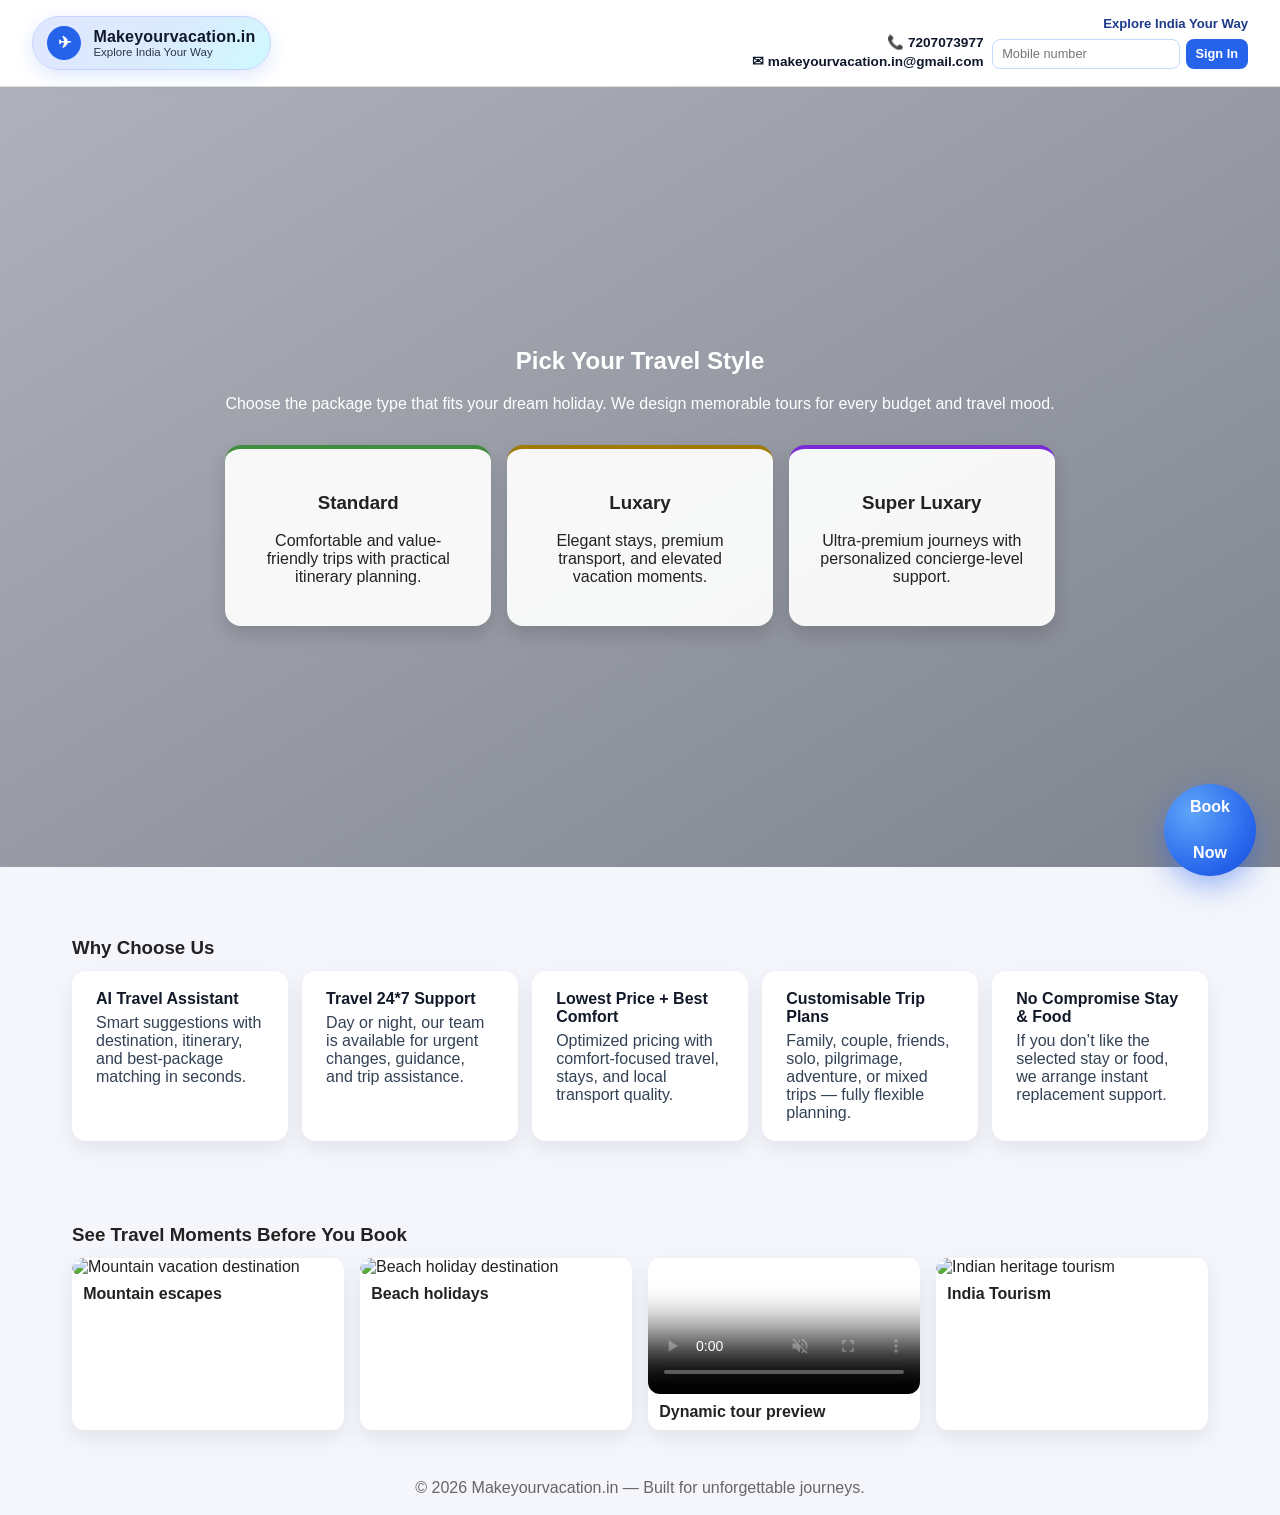
==== commit 974f2674: "Improve mobile visuals and align contacts left of sign-in" ====
--- a/index.html
+++ b/index.html
@@ -18,12 +18,16 @@
 
       <div class="top-contact" aria-label="Contact and sign in">
         <p class="top-title">Explore India Your Way</p>
-        <a href="tel:7207073977">📞 7207073977</a>
-        <a href="mailto:makeyourvacation.in@gmail.com">✉ makeyourvacation.in@gmail.com</a>
-        <form class="signin-mini" action="#" method="post" onsubmit="return false;">
-          <input type="tel" placeholder="Mobile number" aria-label="Mobile number" />
-          <button type="submit">Sign In</button>
-        </form>
+        <div class="contact-signin-row">
+          <div class="contact-mini">
+            <a href="tel:7207073977">📞 7207073977</a>
+            <a href="mailto:makeyourvacation.in@gmail.com">✉ makeyourvacation.in@gmail.com</a>
+          </div>
+          <form class="signin-mini" action="#" method="post" onsubmit="return false;">
+            <input type="tel" placeholder="Mobile number" aria-label="Mobile number" />
+            <button type="submit">Sign In</button>
+          </form>
+        </div>
       </div>
     </header>
 
--- a/styles.css
+++ b/styles.css
@@ -490,3 +490,133 @@
     font-size: 0.85rem;
   }
 }
+
+.contact-signin-row {
+  display: flex;
+  align-items: center;
+  gap: 0.55rem;
+}
+
+.contact-mini {
+  display: flex;
+  flex-direction: column;
+  align-items: flex-end;
+  gap: 0.2rem;
+}
+
+.contact-mini a {
+  text-decoration: none;
+  color: #0f172a;
+  font-weight: 600;
+  font-size: 0.85rem;
+}
+
+/* Enhanced mobile attractiveness */
+@media (max-width: 700px) {
+  .home-page {
+    background: radial-gradient(circle at 15% 10%, #dbeafe, transparent 38%),
+      radial-gradient(circle at 90% 20%, #ede9fe, transparent 40%),
+      linear-gradient(180deg, #f8fbff 0%, #eef6ff 38%, #f6f8ff 100%);
+  }
+
+  .top-title {
+    font-size: 0.78rem;
+  }
+
+  .contact-signin-row {
+    width: 100%;
+    display: grid;
+    grid-template-columns: 1fr;
+    gap: 0.45rem;
+  }
+
+  .contact-mini {
+    align-items: flex-start;
+    background: #f8fbff;
+    border: 1px solid #dbeafe;
+    border-radius: 10px;
+    padding: 0.4rem 0.5rem;
+  }
+
+  .contact-mini a {
+    font-size: 0.77rem;
+  }
+
+  .signin-mini {
+    background: #eff6ff;
+    border: 1px solid #bfdbfe;
+    border-radius: 10px;
+    padding: 0.32rem;
+  }
+
+  .signin-mini button {
+    box-shadow: 0 6px 14px rgba(37, 99, 235, 0.32);
+  }
+
+  .hero {
+    position: relative;
+    overflow: hidden;
+  }
+
+  .hero::before,
+  .hero::after {
+    content: "";
+    position: absolute;
+    width: 170px;
+    height: 170px;
+    border-radius: 50%;
+    filter: blur(6px);
+    z-index: 1;
+    animation: orbitBlob 9s ease-in-out infinite;
+  }
+
+  .hero::before {
+    background: rgba(96, 165, 250, 0.38);
+    top: -45px;
+    right: -45px;
+  }
+
+  .hero::after {
+    background: rgba(167, 139, 250, 0.32);
+    bottom: -55px;
+    left: -55px;
+    animation-delay: 1.6s;
+  }
+
+  .hero-overlay {
+    background: linear-gradient(to bottom, rgba(15, 23, 42, 0.35), rgba(30, 41, 59, 0.56));
+  }
+
+  .hero-content {
+    background: rgba(255, 255, 255, 0.08);
+    border: 1px solid rgba(255, 255, 255, 0.32);
+    border-radius: 16px;
+    padding: 0.9rem;
+    backdrop-filter: blur(5px);
+  }
+
+  .tier-card {
+    box-shadow: 0 10px 24px rgba(15, 23, 42, 0.23);
+    border: 1px solid rgba(255, 255, 255, 0.65);
+    animation: cardPop 0.55s ease both;
+  }
+
+  .tier-card:nth-child(2) { animation-delay: 0.1s; }
+  .tier-card:nth-child(3) { animation-delay: 0.2s; }
+
+  .why-grid article,
+  .media-grid figure {
+    border: 1px solid #dbeafe;
+    box-shadow: 0 8px 20px rgba(37, 99, 235, 0.12);
+  }
+}
+
+@keyframes orbitBlob {
+  0%, 100% { transform: translate(0, 0) scale(1); }
+  50% { transform: translate(12px, -10px) scale(1.08); }
+}
+
+@keyframes cardPop {
+  from { transform: translateY(8px); opacity: 0; }
+  to { transform: translateY(0); opacity: 1; }
+}
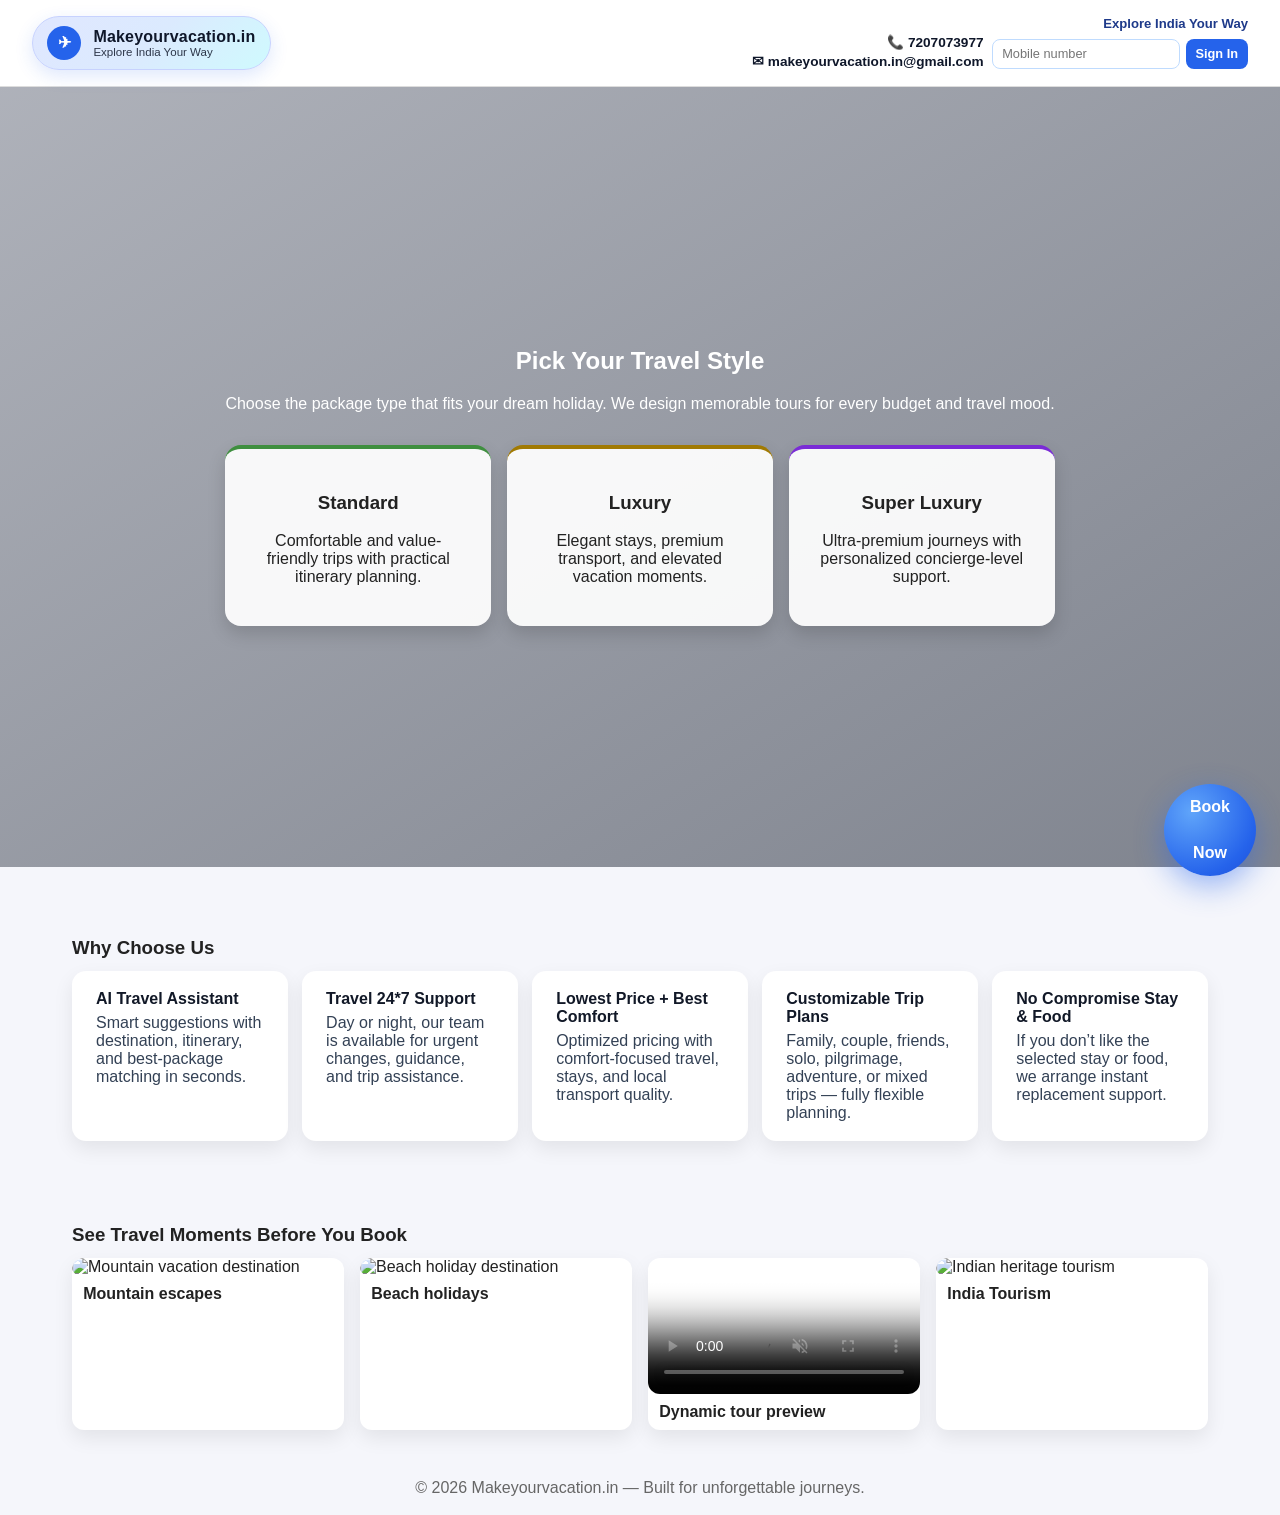
==== commit 895aac61: "Fix spelling across package tier labels and headings" ====
--- a/index.html
+++ b/index.html
@@ -46,11 +46,11 @@
               <p>Comfortable and value-friendly trips with practical itinerary planning.</p>
             </a>
             <a class="tier-card luxury" href="super-luxury.html">
-              <h3>Luxary</h3>
+              <h3>Luxury</h3>
               <p>Elegant stays, premium transport, and elevated vacation moments.</p>
             </a>
             <a class="tier-card super-luxury" href="super-luxury.html">
-              <h3>Super Luxary</h3>
+              <h3>Super Luxury</h3>
               <p>Ultra-premium journeys with personalized concierge-level support.</p>
             </a>
           </div>
@@ -73,7 +73,7 @@
             <p>Optimized pricing with comfort-focused travel, stays, and local transport quality.</p>
           </article>
           <article>
-            <h4>Customisable Trip Plans</h4>
+            <h4>Customizable Trip Plans</h4>
             <p>Family, couple, friends, solo, pilgrimage, adventure, or mixed trips — fully flexible planning.</p>
           </article>
           <article>
